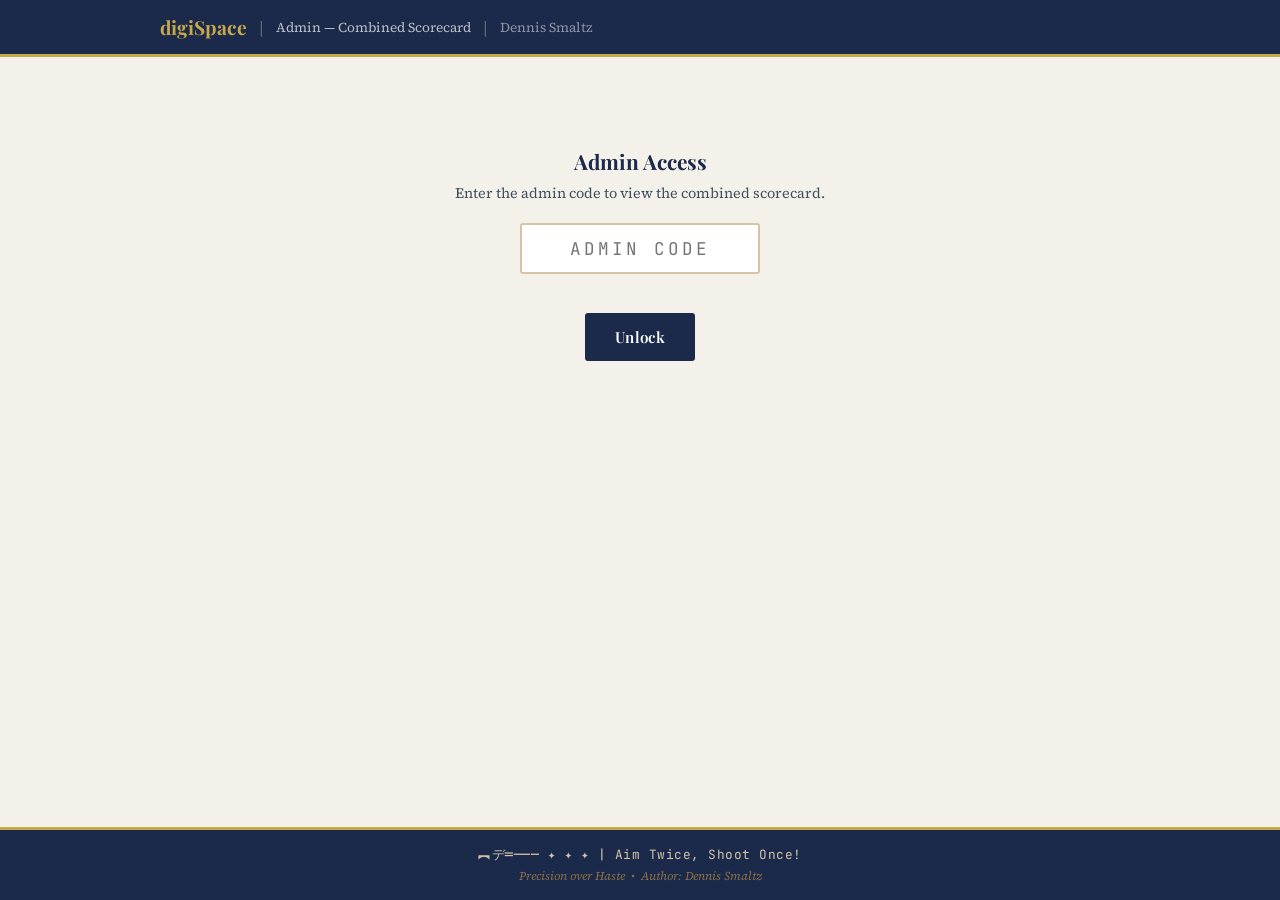
==== admin.html @ 9a54dac3 "Add EmailJS integration and admin scorecard page When a partner submits their answers, the result co" ====
<!DOCTYPE html>
<html lang="en">
<head>
  <meta charset="UTF-8">
  <meta name="viewport" content="width=device-width, initial-scale=1.0">
  <title>Admin — Decision Scorecard | digiSpace</title>
  <link rel="preconnect" href="https://fonts.googleapis.com">
  <link rel="preconnect" href="https://fonts.gstatic.com" crossorigin>
  <link href="https://fonts.googleapis.com/css2?family=Playfair+Display:ital,wght@0,400;0,700;1,400&family=Source+Serif+4:ital,wght@0,400;0,600;1,400&family=JetBrains+Mono:wght@400&display=swap" rel="stylesheet">
  <link rel="stylesheet" href="style.css">
  <style>
    .admin-container { max-width: 800px; margin: 0 auto; padding: 30px 20px; }
    .admin-title { font-family: var(--font-display); font-size: 1.8rem; color: var(--navy); text-align: center; margin-bottom: 8px; }
    .admin-sub { text-align: center; color: var(--slate); font-size: .9rem; margin-bottom: 24px; }
    .code-inputs { display: flex; gap: 20px; margin-bottom: 24px; flex-wrap: wrap; }
    .code-group { flex: 1; min-width: 280px; }
    .code-group label { display: block; font-family: var(--font-display); font-weight: 700; color: var(--navy); margin-bottom: 6px; font-size: .9rem; }
    .code-group input {
      width: 100%; padding: 12px 16px; font-family: var(--font-mono); font-size: 1rem;
      letter-spacing: 2px; border: 2px solid var(--divider); border-radius: 3px; outline: none;
      text-transform: uppercase;
    }
    .code-group input:focus { border-color: var(--navy); }
    .code-error { color: var(--red); font-size: .8rem; margin-top: 4px; min-height: 1.2em; }
    .admin-actions { text-align: center; margin-bottom: 30px; }
    .admin-lock { text-align: center; margin: 60px 0; }
    .admin-lock-title { font-family: var(--font-display); font-size: 1.3rem; color: var(--navy); margin-bottom: 8px; }
    .admin-lock-text { color: var(--slate); font-size: .9rem; margin-bottom: 20px; }
    .admin-lock input {
      padding: 12px 16px; font-family: var(--font-mono); font-size: 1.1rem;
      letter-spacing: 3px; text-align: center; text-transform: uppercase;
      border: 2px solid var(--divider); border-radius: 3px; outline: none; width: 240px;
    }
    .admin-lock input:focus { border-color: var(--navy); }
    .admin-lock .code-error { display: block; margin-top: 8px; }
    #admin-content { display: none; }
    #admin-results { display: none; }
  </style>
</head>
<body>

  <header class="site-header">
    <div class="header-inner">
      <span class="brand">digiSpace</span>
      <span class="header-sep">|</span>
      <span class="header-ctx">Admin — Combined Scorecard</span>
      <span class="header-sep">|</span>
      <span class="header-for">Dennis Smaltz</span>
    </div>
  </header>

  <div class="admin-container">

    <!-- Admin Access Gate -->
    <div id="admin-gate" class="admin-lock">
      <h2 class="admin-lock-title">Admin Access</h2>
      <p class="admin-lock-text">Enter the admin code to view the combined scorecard.</p>
      <input type="password" id="admin-code" placeholder="Admin code" maxlength="20">
      <p class="code-error" id="admin-gate-error"></p>
      <div style="margin-top: 16px;">
        <button class="btn btn-primary" onclick="unlockAdmin()">Unlock</button>
      </div>
    </div>

    <!-- Admin Content (hidden until unlocked) -->
    <div id="admin-content">
      <h2 class="admin-title">Combined Decision Scorecard</h2>
      <p class="admin-sub">Paste the result codes from each partner's submission email below.</p>

      <div class="code-inputs">
        <div class="code-group">
          <label>Danny Barcelo's Result Code</label>
          <input type="text" id="code-danny" placeholder="D...">
          <p class="code-error" id="error-danny"></p>
        </div>
        <div class="code-group">
          <label>Benny Rodriguez's Result Code</label>
          <input type="text" id="code-benny" placeholder="B...">
          <p class="code-error" id="error-benny"></p>
        </div>
      </div>

      <div class="admin-actions">
        <button class="btn btn-primary" onclick="generateScorecard()">Generate Combined Scorecard</button>
      </div>

      <div id="admin-results">
        <div class="gold-rule"></div>
        <div class="score-summary" id="admin-score-summary"></div>
        <div id="admin-factor-breakdown"></div>
        <div class="verdict-box" id="admin-verdict-box"></div>
        <div class="results-actions" style="margin-top: 20px;">
          <button class="btn btn-primary" onclick="window.print()">Print / Save PDF</button>
        </div>
      </div>
    </div>

  </div>

  <footer class="site-footer">
    <p class="footer-sig">︻デ═─── ✦ ✦ ✦ | Aim Twice, Shoot Once!</p>
    <p class="footer-tag">Precision over Haste &nbsp;•&nbsp; Author: Dennis Smaltz</p>
  </footer>

  <script src="app.js"></script>
  <script>
    // Admin access code
    const ADMIN_CODE = "DS2026";

    function unlockAdmin() {
      const input = document.getElementById("admin-code");
      const error = document.getElementById("admin-gate-error");
      if (input.value.trim().toUpperCase() === ADMIN_CODE) {
        document.getElementById("admin-gate").style.display = "none";
        document.getElementById("admin-content").style.display = "block";
      } else {
        error.textContent = "Incorrect admin code.";
        input.value = "";
        input.focus();
      }
    }

    // Allow Enter key on admin gate
    document.getElementById("admin-code").addEventListener("keydown", (e) => {
      if (e.key === "Enter") unlockAdmin();
    });

    function generateScorecard() {
      const dannyCode = document.getElementById("code-danny").value.trim().toUpperCase();
      const bennyCode = document.getElementById("code-benny").value.trim().toUpperCase();
      const errD = document.getElementById("error-danny");
      const errB = document.getElementById("error-benny");
      errD.textContent = "";
      errB.textContent = "";

      // Decode
      const dannyData = decodeResults(dannyCode);
      const bennyData = decodeResults(bennyCode);

      let hasError = false;
      if (!dannyData || dannyData.partner !== "danny") {
        errD.textContent = dannyCode ? "Invalid code. Must start with 'D' and contain 16 answer digits." : "Please enter Danny's result code.";
        hasError = true;
      }
      if (!bennyData || bennyData.partner !== "benny") {
        errB.textContent = bennyCode ? "Invalid code. Must start with 'B' and contain 16 answer digits." : "Please enter Benny's result code.";
        hasError = true;
      }
      if (hasError) return;

      // Calculate individual scores
      const dannyScores = calculateScores(dannyData.answers);
      const bennyScores = calculateScores(bennyData.answers);

      // Combine
      const combined = { factorScores: new Array(FACTORS.length).fill(0), factorCounts: new Array(FACTORS.length).fill(0), normalized: [] };
      FACTORS.forEach((_, i) => {
        combined.factorScores[i] = dannyScores.factorScores[i] + bennyScores.factorScores[i];
        combined.factorCounts[i] = dannyScores.factorCounts[i] + bennyScores.factorCounts[i];
      });
      const totalRaw = combined.factorScores.reduce((a, b) => a + b, 0);
      combined.normalized = combined.factorScores.map((s, i) => {
        return combined.factorCounts[i] === 0 ? 0 : s / (combined.factorCounts[i] * 2);
      });

      const maxRaw = QUESTIONS.length * 2 * 2;
      const fiftyPct = totalRaw > 0 ? Math.round(((totalRaw / maxRaw) * 50) + 50) : totalRaw < 0 ? Math.round(50 - (Math.abs(totalRaw) / maxRaw) * 50) : 50;
      const fiftyOnePct = 100 - fiftyPct;

      // Render score summary
      document.getElementById("admin-score-summary").innerHTML = `
        <div class="score-block fifty">
          <div class="score-label">50/50 Split</div>
          <div class="score-value">${fiftyPct}%</div>
          <div class="score-unit">alignment</div>
        </div>
        <div class="score-block fifty-one">
          <div class="score-label">51/49 Split</div>
          <div class="score-value">${fiftyOnePct}%</div>
          <div class="score-unit">alignment</div>
        </div>
      `;

      // Factor breakdown
      document.getElementById("admin-factor-breakdown").innerHTML = FACTORS.map((name, i) => {
        const norm = combined.normalized[i];
        const fiftyW = Math.max(0, norm);
        const fiftyOneW = Math.max(0, -norm);
        const total = fiftyW + fiftyOneW || 1;
        const fiftyBar = (fiftyW / total) * 100;
        const fiftyOneBar = (fiftyOneW / total) * 100;

        let winnerClass, winnerLabel;
        if (norm > 0.1) { winnerClass = "fifty"; winnerLabel = "50/50"; }
        else if (norm < -0.1) { winnerClass = "fifty-one"; winnerLabel = "51/49"; }
        else { winnerClass = "even"; winnerLabel = "Even"; }

        const note = norm > 0.1 ? FACTOR_NOTES[i].fifty :
                     norm < -0.1 ? FACTOR_NOTES[i].fiftyOne :
                     "Both partners' responses suggest either structure works for this factor.";

        return `
          <div class="factor-card">
            <div class="factor-header">
              <span class="factor-name">${name}</span>
              <span class="factor-winner ${winnerClass}">${winnerLabel}</span>
            </div>
            <div class="factor-bar">
              <div class="bar-fifty" style="width: ${fiftyBar}%"></div>
              <div class="bar-fifty-one" style="width: ${fiftyOneBar}%"></div>
            </div>
            <p class="factor-note">${note}</p>
          </div>
        `;
      }).join("");

      // Verdict
      const vBox = document.getElementById("admin-verdict-box");
      let verdictClass, verdictTitle, verdictText;

      if (fiftyPct > 58) {
        verdictClass = "fifty";
        verdictTitle = "Combined responses lean toward a 50/50 Split";
        verdictText = "Based on both partners' answers, the partnership values equal control, mutual veto power, and shared decision-making. A 50/50 LLC with a strong deadlock-resolution clause and detailed operating agreement would align with the partnership's preferences.";
      } else if (fiftyOnePct > 58) {
        verdictClass = "fifty-one";
        verdictTitle = "Combined responses lean toward a 51/49 Split";
        verdictText = "Based on both partners' answers, the partnership values operational speed, clear leadership, and practical decision-making. A 51/49 LLC with robust supermajority protections for the minority partner would align with the partnership's preferences.";
      } else {
        verdictClass = "even";
        verdictTitle = "Combined responses suggest either structure could work";
        verdictText = "Both partners' answers are balanced between both structures. Consider the hybrid option: 50/50 economic split (equal profits) with 51/49 governance (one partner has tiebreaker on routine decisions, but major decisions require both). This captures the best of both worlds.";
      }

      vBox.className = `verdict-box ${verdictClass}`;
      vBox.innerHTML = `
        <h3 class="verdict-heading">${verdictTitle}</h3>
        <p class="verdict-text">${verdictText}</p>
        <p class="verdict-disclaimer">This is a decision-support tool, not legal advice. Consult with independent legal counsel before finalizing your ownership structure.</p>
      `;

      document.getElementById("admin-results").style.display = "block";
      document.getElementById("admin-results").scrollIntoView({ behavior: "smooth" });
    }
  </script>
</body>
</html>
---- style.css ----
/* ═══════════════════════════════════════
   digiSpace — Ownership Decision Tool
   Navy / Gold / Slate palette
   ═══════════════════════════════════════ */

:root {
  --navy: #1B2A4A;
  --gold: #C9A84C;
  --slate: #3D4F5F;
  --light: #F4F1EB;
  --white: #FFFFFF;
  --charcoal: #2C2C2C;
  --accent: #8B6F47;
  --red: #8B3A3A;
  --divider: #D4C5A9;
  --green: #2E6B4F;
  --green-light: #E8F5E9;
  --blue-light: #E3EDF7;
  --orange: #C67A2E;
  --orange-light: #FFF3E0;
  --font-display: 'Playfair Display', Georgia, serif;
  --font-body: 'Source Serif 4', 'Palatino Linotype', serif;
  --font-mono: 'JetBrains Mono', 'Consolas', monospace;
}

*, *::before, *::after { box-sizing: border-box; margin: 0; padding: 0; }

html { scroll-behavior: smooth; }

body {
  font-family: var(--font-body);
  color: var(--charcoal);
  background: var(--light);
  min-height: 100vh;
  display: flex;
  flex-direction: column;
}

/* ─── HEADER ─── */
.site-header {
  background: var(--navy);
  border-bottom: 3px solid var(--gold);
  padding: 14px 24px;
  position: sticky;
  top: 0;
  z-index: 100;
}
.header-inner {
  max-width: 960px;
  margin: 0 auto;
  display: flex;
  align-items: center;
  gap: 12px;
  flex-wrap: wrap;
}
.brand {
  font-family: var(--font-display);
  font-weight: 700;
  font-size: 1.2rem;
  color: var(--gold);
}
.header-sep { color: var(--divider); opacity: .5; }
.header-ctx { font-size: .85rem; color: rgba(255,255,255,.7); }
.header-for { font-size: .85rem; color: rgba(255,255,255,.5); }

/* ─── FOOTER ─── */
.site-footer {
  background: var(--navy);
  border-top: 3px solid var(--gold);
  padding: 16px 24px;
  text-align: center;
  margin-top: auto;
}
.footer-sig {
  font-family: var(--font-mono);
  font-size: .8rem;
  color: var(--divider);
  letter-spacing: .5px;
}
.footer-tag {
  font-family: var(--font-body);
  font-size: .75rem;
  color: var(--accent);
  font-style: italic;
  margin-top: 4px;
}

/* ─── SCREENS ─── */
.screen { display: none; flex: 1; }
.screen.active { display: flex; }

/* ─── LANDING ─── */
#landing {
  align-items: center;
  justify-content: center;
  padding: 40px 20px;
}
.landing-card {
  background: var(--white);
  border: 1px solid var(--divider);
  border-radius: 4px;
  box-shadow: 0 8px 40px rgba(27,42,74,.12);
  padding: 60px 50px;
  max-width: 600px;
  width: 100%;
  text-align: center;
}
.logo-text {
  font-family: var(--font-display);
  font-size: 3rem;
  color: var(--navy);
  font-weight: 700;
  margin-bottom: 4px;
}
.logo-sub {
  font-family: var(--font-display);
  font-style: italic;
  color: var(--gold);
  font-size: 1rem;
  margin-bottom: 16px;
}
.gold-rule {
  height: 2px;
  background: linear-gradient(90deg, transparent, var(--gold), transparent);
  margin: 20px 0;
}
.landing-title {
  font-family: var(--font-display);
  font-size: 2.4rem;
  color: var(--navy);
  font-weight: 700;
  margin-bottom: 6px;
}
.landing-subtitle {
  font-size: 1.2rem;
  color: var(--slate);
  margin-bottom: 4px;
}
.landing-tagline {
  font-style: italic;
  color: var(--accent);
  font-size: .95rem;
  margin-bottom: 8px;
}
.landing-prepared {
  font-family: var(--font-display);
  font-style: italic;
  color: var(--slate);
  font-size: .85rem;
  margin-top: 14px;
}
.landing-clients, .landing-author {
  font-family: var(--font-display);
  font-weight: 700;
  color: var(--navy);
  font-size: 1.15rem;
  margin-bottom: 2px;
}
.landing-actions {
  display: flex;
  gap: 16px;
  justify-content: center;
  margin-top: 32px;
  flex-wrap: wrap;
}
.landing-note {
  font-size: .8rem;
  color: var(--accent);
  margin-top: 20px;
  line-height: 1.5;
}

/* ─── BUTTONS ─── */
.btn {
  font-family: var(--font-display);
  font-size: .95rem;
  font-weight: 600;
  padding: 12px 28px;
  border-radius: 3px;
  border: 2px solid transparent;
  cursor: pointer;
  transition: all .2s;
  letter-spacing: .3px;
}
.btn:disabled {
  opacity: .4;
  cursor: not-allowed;
}
.btn-primary {
  background: var(--navy);
  color: var(--white);
  border-color: var(--navy);
}
.btn-primary:hover:not(:disabled) {
  background: var(--slate);
  border-color: var(--slate);
}
.btn-secondary {
  background: var(--orange);
  color: var(--white);
  border-color: var(--orange);
}
.btn-secondary:hover:not(:disabled) {
  background: #a8641f;
  border-color: #a8641f;
}
.btn-outline {
  background: transparent;
  color: var(--navy);
  border-color: var(--divider);
}
.btn-outline:hover:not(:disabled) {
  border-color: var(--navy);
  background: var(--blue-light);
}
.btn-submit {
  background: var(--green);
  color: var(--white);
  border-color: var(--green);
}
.btn-submit:hover:not(:disabled) {
  background: #245a40;
}

/* ─── QUESTIONNAIRE ─── */
#questionnaire {
  flex-direction: column;
  align-items: center;
  padding: 30px 20px;
}
.q-container {
  max-width: 720px;
  width: 100%;
}
.q-header {
  margin-bottom: 24px;
}
.q-header h2 {
  font-family: var(--font-display);
  color: var(--navy);
  font-size: 1.3rem;
  margin-bottom: 12px;
}
.progress-bar {
  height: 6px;
  background: var(--divider);
  border-radius: 3px;
  overflow: hidden;
}
.progress-fill {
  height: 100%;
  background: linear-gradient(90deg, var(--navy), var(--gold));
  width: 0%;
  transition: width .4s ease;
  border-radius: 3px;
}
.progress-text {
  font-size: .8rem;
  color: var(--accent);
  margin-top: 6px;
}

/* Question card */
.q-card {
  background: var(--white);
  border: 1px solid var(--divider);
  border-left: 4px solid var(--navy);
  border-radius: 4px;
  padding: 32px;
  margin-bottom: 20px;
  box-shadow: 0 2px 12px rgba(27,42,74,.06);
}
.q-card .q-category {
  font-family: var(--font-display);
  font-size: .75rem;
  text-transform: uppercase;
  letter-spacing: 1.5px;
  color: var(--gold);
  margin-bottom: 8px;
}
.q-card .q-text {
  font-family: var(--font-display);
  font-size: 1.15rem;
  color: var(--navy);
  font-weight: 600;
  line-height: 1.5;
  margin-bottom: 6px;
}
.q-card .q-context {
  font-size: .85rem;
  color: var(--slate);
  font-style: italic;
  margin-bottom: 20px;
  line-height: 1.5;
}

/* Radio options */
.q-options { display: flex; flex-direction: column; gap: 10px; }
.q-option {
  display: flex;
  align-items: flex-start;
  gap: 12px;
  padding: 14px 16px;
  border: 1px solid var(--divider);
  border-radius: 3px;
  cursor: pointer;
  transition: all .2s;
  line-height: 1.45;
}
.q-option:hover {
  border-color: var(--navy);
  background: var(--blue-light);
}
.q-option.selected {
  border-color: var(--navy);
  background: var(--blue-light);
  box-shadow: inset 3px 0 0 var(--navy);
}
.q-option input[type="radio"] {
  margin-top: 3px;
  accent-color: var(--navy);
  flex-shrink: 0;
}
.q-option-label {
  font-size: .9rem;
  color: var(--charcoal);
}
.q-option-label strong {
  color: var(--navy);
}

/* ─── NAVIGATION ─── */
.q-nav {
  display: flex;
  justify-content: space-between;
  align-items: center;
  gap: 12px;
  margin-top: 8px;
}

/* ─── RESULTS ─── */
#results {
  flex-direction: column;
  align-items: center;
  padding: 30px 20px;
}
.results-container {
  max-width: 800px;
  width: 100%;
}
.results-title {
  font-family: var(--font-display);
  font-size: 2rem;
  color: var(--navy);
  text-align: center;
}
.results-sub {
  text-align: center;
  color: var(--slate);
  font-size: .9rem;
  margin-bottom: 4px;
}

/* Score Summary */
.score-summary {
  display: flex;
  justify-content: center;
  gap: 40px;
  margin: 30px 0;
  flex-wrap: wrap;
}
.score-block {
  text-align: center;
  padding: 24px 36px;
  border-radius: 4px;
  min-width: 200px;
}
.score-block.fifty { background: var(--blue-light); border: 2px solid var(--navy); }
.score-block.fifty-one { background: var(--orange-light); border: 2px solid var(--orange); }
.score-block .score-label {
  font-family: var(--font-display);
  font-size: 1rem;
  font-weight: 700;
  margin-bottom: 6px;
}
.score-block.fifty .score-label { color: var(--navy); }
.score-block.fifty-one .score-label { color: var(--orange); }
.score-block .score-value {
  font-family: var(--font-display);
  font-size: 2.8rem;
  font-weight: 700;
  line-height: 1;
}
.score-block.fifty .score-value { color: var(--navy); }
.score-block.fifty-one .score-value { color: var(--orange); }
.score-block .score-unit {
  font-size: .8rem;
  color: var(--accent);
  margin-top: 4px;
}

/* Factor breakdown */
.factor-card {
  background: var(--white);
  border: 1px solid var(--divider);
  border-radius: 4px;
  padding: 20px 24px;
  margin-bottom: 12px;
}
.factor-header {
  display: flex;
  justify-content: space-between;
  align-items: center;
  margin-bottom: 10px;
}
.factor-name {
  font-family: var(--font-display);
  font-weight: 700;
  color: var(--navy);
  font-size: .95rem;
}
.factor-winner {
  font-family: var(--font-display);
  font-size: .8rem;
  font-weight: 600;
  padding: 3px 12px;
  border-radius: 3px;
}
.factor-winner.fifty { background: var(--blue-light); color: var(--navy); }
.factor-winner.fifty-one { background: var(--orange-light); color: var(--orange); }
.factor-winner.even { background: var(--light); color: var(--slate); }
.factor-bar {
  display: flex;
  height: 8px;
  border-radius: 4px;
  overflow: hidden;
  background: var(--divider);
}
.factor-bar .bar-fifty {
  background: var(--navy);
  transition: width .6s ease;
}
.factor-bar .bar-fifty-one {
  background: var(--orange);
  transition: width .6s ease;
}
.factor-note {
  font-size: .8rem;
  color: var(--accent);
  margin-top: 8px;
  font-style: italic;
  line-height: 1.4;
}

/* Verdict box */
.verdict-box {
  margin: 30px 0;
  padding: 32px;
  border-radius: 4px;
  text-align: center;
}
.verdict-box.fifty {
  background: var(--blue-light);
  border: 2px solid var(--navy);
}
.verdict-box.fifty-one {
  background: var(--orange-light);
  border: 2px solid var(--orange);
}
.verdict-box.even {
  background: var(--green-light);
  border: 2px solid var(--green);
}
.verdict-heading {
  font-family: var(--font-display);
  font-size: 1.5rem;
  font-weight: 700;
  margin-bottom: 10px;
}
.verdict-box.fifty .verdict-heading { color: var(--navy); }
.verdict-box.fifty-one .verdict-heading { color: var(--orange); }
.verdict-box.even .verdict-heading { color: var(--green); }
.verdict-text {
  font-size: .95rem;
  color: var(--charcoal);
  line-height: 1.6;
  max-width: 600px;
  margin: 0 auto;
}
.verdict-disclaimer {
  font-size: .8rem;
  color: var(--accent);
  font-style: italic;
  margin-top: 16px;
}

.results-actions {
  display: flex;
  justify-content: center;
  gap: 16px;
  margin-top: 20px;
  flex-wrap: wrap;
}

/* ─── ACCESS CODE MODAL ─── */
#access-overlay {
  position: fixed;
  inset: 0;
  background: rgba(27, 42, 74, .6);
  -webkit-backdrop-filter: blur(4px);
  backdrop-filter: blur(4px);
  display: flex;
  align-items: center;
  justify-content: center;
  z-index: 200;
  padding: 20px;
}
.access-modal {
  background: var(--white);
  border: 1px solid var(--divider);
  border-top: 4px solid var(--gold);
  border-radius: 4px;
  padding: 36px 32px;
  max-width: 420px;
  width: 100%;
  text-align: center;
  box-shadow: 0 12px 48px rgba(27,42,74,.25);
}
.access-title {
  font-family: var(--font-display);
  font-size: 1.3rem;
  font-weight: 700;
  color: var(--navy);
  margin-bottom: 8px;
}
.access-text {
  font-size: .9rem;
  color: var(--slate);
  margin-bottom: 20px;
  line-height: 1.5;
}
.access-input {
  width: 100%;
  padding: 12px 16px;
  font-family: var(--font-mono);
  font-size: 1.1rem;
  letter-spacing: 3px;
  text-align: center;
  text-transform: uppercase;
  border: 2px solid var(--divider);
  border-radius: 3px;
  outline: none;
  transition: border-color .2s;
}
.access-input:focus {
  border-color: var(--navy);
}
.access-error {
  font-size: .8rem;
  color: var(--red);
  margin-top: 8px;
  min-height: 1.2em;
}
.access-actions {
  display: flex;
  gap: 12px;
  justify-content: center;
  margin-top: 16px;
}
.access-hint {
  font-size: .75rem;
  color: var(--accent);
  font-style: italic;
  margin-top: 16px;
  line-height: 1.4;
}

/* ─── RESPONSIVE ─── */
@media (max-width: 600px) {
  .landing-card { padding: 40px 24px; }
  .logo-text { font-size: 2.2rem; }
  .landing-title { font-size: 1.8rem; }
  .landing-actions { flex-direction: column; }
  .btn { width: 100%; }
  .q-card { padding: 20px; }
  .score-summary { gap: 16px; }
  .score-block { min-width: 140px; padding: 18px 24px; }
}

/* ─── PRINT ─── */
@media print {
  .site-header, .site-footer, .q-nav, .results-actions, .btn { display: none !important; }
  .screen { display: none !important; }
  #results { display: flex !important; }
  body { background: white; }
  .factor-card { break-inside: avoid; }
}
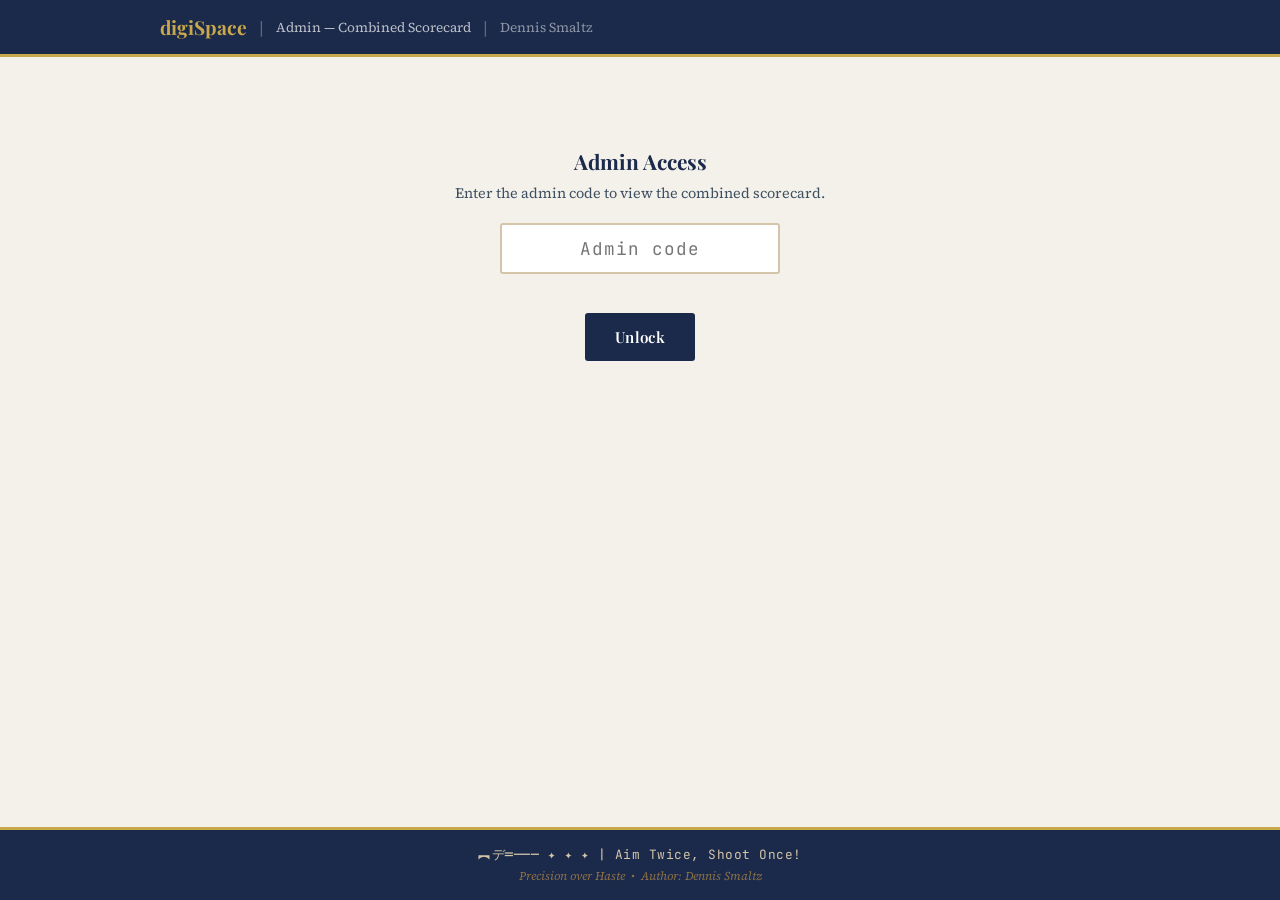
==== commit eb9cb7d7: "Modularize CSS and JS: separation of concerns restructure Split monolithic style.css into 7 CSS modu" ====
--- a/admin.html
+++ b/admin.html
@@ -3,11 +3,21 @@
 <head>
   <meta charset="UTF-8">
   <meta name="viewport" content="width=device-width, initial-scale=1.0">
+  <script>
+    if (location.hostname === 'dnoice.github.io') {
+      location.replace('https://ownership-decision-guide.vercel.app' + location.pathname.replace('/Ownership-Structure-Decision-Guide', '') + location.search + location.hash);
+    }
+  </script>
   <title>Admin — Decision Scorecard | digiSpace</title>
   <link rel="preconnect" href="https://fonts.googleapis.com">
   <link rel="preconnect" href="https://fonts.gstatic.com" crossorigin>
   <link href="https://fonts.googleapis.com/css2?family=Playfair+Display:ital,wght@0,400;0,700;1,400&family=Source+Serif+4:ital,wght@0,400;0,600;1,400&family=JetBrains+Mono:wght@400&display=swap" rel="stylesheet">
-  <link rel="stylesheet" href="style.css">
+  <link rel="stylesheet" href="css/variables.css">
+  <link rel="stylesheet" href="css/base.css">
+  <link rel="stylesheet" href="css/layout.css">
+  <link rel="stylesheet" href="css/components.css">
+  <link rel="stylesheet" href="css/results.css">
+  <link rel="stylesheet" href="css/print.css">
   <style>
     .admin-container { max-width: 800px; margin: 0 auto; padding: 30px 20px; }
     .admin-title { font-family: var(--font-display); font-size: 1.8rem; color: var(--navy); text-align: center; margin-bottom: 8px; }
@@ -28,8 +38,8 @@
     .admin-lock-text { color: var(--slate); font-size: .9rem; margin-bottom: 20px; }
     .admin-lock input {
       padding: 12px 16px; font-family: var(--font-mono); font-size: 1.1rem;
-      letter-spacing: 3px; text-align: center; text-transform: uppercase;
-      border: 2px solid var(--divider); border-radius: 3px; outline: none; width: 240px;
+      letter-spacing: 1px; text-align: center;
+      border: 2px solid var(--divider); border-radius: 3px; outline: none; width: 280px;
     }
     .admin-lock input:focus { border-color: var(--navy); }
     .admin-lock .code-error { display: block; margin-top: 8px; }
@@ -51,14 +61,14 @@
 
   <div class="admin-container">
 
-    <!-- Admin Access Gate -->
+    <!-- Admin Access Gate (server-side verification) -->
     <div id="admin-gate" class="admin-lock">
       <h2 class="admin-lock-title">Admin Access</h2>
       <p class="admin-lock-text">Enter the admin code to view the combined scorecard.</p>
-      <input type="password" id="admin-code" placeholder="Admin code" maxlength="20">
+      <input type="password" id="admin-code" placeholder="Admin code" autocomplete="off">
       <p class="code-error" id="admin-gate-error"></p>
       <div style="margin-top: 16px;">
-        <button class="btn btn-primary" onclick="unlockAdmin()">Unlock</button>
+        <button class="btn btn-primary" id="btn-unlock">Unlock</button>
       </div>
     </div>
 
@@ -81,7 +91,7 @@
       </div>
 
       <div class="admin-actions">
-        <button class="btn btn-primary" onclick="generateScorecard()">Generate Combined Scorecard</button>
+        <button class="btn btn-primary" id="btn-generate">Generate Combined Scorecard</button>
       </div>
 
       <div id="admin-results">
@@ -102,28 +112,53 @@
     <p class="footer-tag">Precision over Haste &nbsp;•&nbsp; Author: Dennis Smaltz</p>
   </footer>
 
-  <script src="app.js"></script>
-  <script>
-    // Admin access code
-    const ADMIN_CODE = "DS2026";
+  <script type="module">
+    import { QUESTIONS, FACTORS, FACTOR_INSIGHTS } from './js/config.js';
+    import { decodeResults, calculateScores, getFactorQuestionIndices, getConviction } from './js/scoring.js';
+
+    const fqMap = getFactorQuestionIndices();
+
+    // Server-side admin verification
+    document.getElementById("btn-unlock").addEventListener("click", unlockAdmin);
+    document.getElementById("admin-code").addEventListener("keydown", (e) => {
+      if (e.key === "Enter") unlockAdmin();
+    });
 
     function unlockAdmin() {
       const input = document.getElementById("admin-code");
       const error = document.getElementById("admin-gate-error");
-      if (input.value.trim().toUpperCase() === ADMIN_CODE) {
-        document.getElementById("admin-gate").style.display = "none";
-        document.getElementById("admin-content").style.display = "block";
-      } else {
-        error.textContent = "Incorrect admin code.";
-        input.value = "";
-        input.focus();
-      }
-    }
-
-    // Allow Enter key on admin gate
-    document.getElementById("admin-code").addEventListener("keydown", (e) => {
-      if (e.key === "Enter") unlockAdmin();
-    });
+      const btn = document.getElementById("btn-unlock");
+
+      btn.disabled = true;
+      btn.textContent = "Verifying…";
+
+      fetch("/api/verify", {
+        method: "POST",
+        headers: { "Content-Type": "application/json" },
+        body: JSON.stringify({ code: input.value.trim() }),
+      })
+        .then((r) => r.json())
+        .then((data) => {
+          btn.disabled = false;
+          btn.textContent = "Unlock";
+          if (data.valid) {
+            document.getElementById("admin-gate").style.display = "none";
+            document.getElementById("admin-content").style.display = "block";
+          } else {
+            error.textContent = "Incorrect admin code.";
+            input.value = "";
+            input.focus();
+          }
+        })
+        .catch(() => {
+          btn.disabled = false;
+          btn.textContent = "Unlock";
+          error.textContent = "Verification failed. Check your connection.";
+        });
+    }
+
+    // Generate scorecard from pasted result codes
+    document.getElementById("btn-generate").addEventListener("click", generateScorecard);
 
     function generateScorecard() {
       const dannyCode = document.getElementById("code-danny").value.trim().toUpperCase();
@@ -133,7 +168,6 @@
       errD.textContent = "";
       errB.textContent = "";
 
-      // Decode
       const dannyData = decodeResults(dannyCode);
       const bennyData = decodeResults(bennyCode);
 
@@ -148,11 +182,9 @@
       }
       if (hasError) return;
 
-      // Calculate individual scores
       const dannyScores = calculateScores(dannyData.answers);
       const bennyScores = calculateScores(bennyData.answers);
 
-      // Combine
       const combined = { factorScores: new Array(FACTORS.length).fill(0), factorCounts: new Array(FACTORS.length).fill(0), normalized: [] };
       FACTORS.forEach((_, i) => {
         combined.factorScores[i] = dannyScores.factorScores[i] + bennyScores.factorScores[i];
@@ -167,7 +199,7 @@
       const fiftyPct = totalRaw > 0 ? Math.round(((totalRaw / maxRaw) * 50) + 50) : totalRaw < 0 ? Math.round(50 - (Math.abs(totalRaw) / maxRaw) * 50) : 50;
       const fiftyOnePct = 100 - fiftyPct;
 
-      // Render score summary
+      // Score summary
       document.getElementById("admin-score-summary").innerHTML = `
         <div class="score-block fifty">
           <div class="score-label">50/50 Split</div>
@@ -181,7 +213,7 @@
         </div>
       `;
 
-      // Factor breakdown
+      // Factor breakdown with insights
       document.getElementById("admin-factor-breakdown").innerHTML = FACTORS.map((name, i) => {
         const norm = combined.normalized[i];
         const fiftyW = Math.max(0, norm);
@@ -189,47 +221,57 @@
         const total = fiftyW + fiftyOneW || 1;
         const fiftyBar = (fiftyW / total) * 100;
         const fiftyOneBar = (fiftyOneW / total) * 100;
-
-        let winnerClass, winnerLabel;
-        if (norm > 0.1) { winnerClass = "fifty"; winnerLabel = "50/50"; }
-        else if (norm < -0.1) { winnerClass = "fifty-one"; winnerLabel = "51/49"; }
-        else { winnerClass = "even"; winnerLabel = "Even"; }
-
-        const note = norm > 0.1 ? FACTOR_NOTES[i].fifty :
-                     norm < -0.1 ? FACTOR_NOTES[i].fiftyOne :
-                     "Both partners' responses suggest either structure works for this factor.";
+        const conviction = getConviction(norm);
+        const insight = FACTOR_INSIGHTS[i](norm, dannyData.answers, fqMap[i]);
+
+        let winnerClass;
+        if (insight.label.includes("50/50")) winnerClass = "fifty";
+        else if (insight.label.includes("51/49")) winnerClass = "fifty-one";
+        else winnerClass = "even";
 
         return `
           <div class="factor-card">
             <div class="factor-header">
               <span class="factor-name">${name}</span>
-              <span class="factor-winner ${winnerClass}">${winnerLabel}</span>
+              <div class="factor-tags">
+                <span class="factor-winner ${winnerClass}">${insight.label}</span>
+                <span class="factor-conviction ${conviction.css}">${conviction.level}</span>
+              </div>
             </div>
             <div class="factor-bar">
               <div class="bar-fifty" style="width: ${fiftyBar}%"></div>
               <div class="bar-fifty-one" style="width: ${fiftyOneBar}%"></div>
             </div>
-            <p class="factor-note">${note}</p>
+            <p class="factor-note">${insight.detail}</p>
+            ${insight.flag ? `<p class="factor-flag">${insight.flag}</p>` : ""}
           </div>
         `;
       }).join("");
 
-      // Verdict
+      // Verdict (5-tier)
       const vBox = document.getElementById("admin-verdict-box");
       let verdictClass, verdictTitle, verdictText;
 
-      if (fiftyPct > 58) {
+      if (fiftyPct >= 65) {
         verdictClass = "fifty";
-        verdictTitle = "Combined responses lean toward a 50/50 Split";
-        verdictText = "Based on both partners' answers, the partnership values equal control, mutual veto power, and shared decision-making. A 50/50 LLC with a strong deadlock-resolution clause and detailed operating agreement would align with the partnership's preferences.";
-      } else if (fiftyOnePct > 58) {
+        verdictTitle = "Strong alignment toward a 50/50 Split";
+        verdictText = "Both partners' answers consistently favor equal control, mutual veto power, and shared decision-making. A 50/50 LLC with a robust deadlock-resolution ladder is the natural fit.";
+      } else if (fiftyPct > 55) {
+        verdictClass = "fifty";
+        verdictTitle = "Responses lean toward a 50/50 Split";
+        verdictText = "The partnership values shared control with some openness to delegated authority. A 50/50 LLC with a managing-member carve-out for routine decisions would be a good fit.";
+      } else if (fiftyOnePct >= 65) {
         verdictClass = "fifty-one";
-        verdictTitle = "Combined responses lean toward a 51/49 Split";
-        verdictText = "Based on both partners' answers, the partnership values operational speed, clear leadership, and practical decision-making. A 51/49 LLC with robust supermajority protections for the minority partner would align with the partnership's preferences.";
+        verdictTitle = "Strong alignment toward a 51/49 Split";
+        verdictText = "Both partners' answers consistently favor operational efficiency and clear leadership. A 51/49 LLC with robust supermajority protections for the minority partner is the natural fit.";
+      } else if (fiftyOnePct > 55) {
+        verdictClass = "fifty-one";
+        verdictTitle = "Responses lean toward a 51/49 Split";
+        verdictText = "The partnership values operational efficiency while wanting to preserve shared ownership. A 51/49 LLC with strong minority protections and defined managing-member scope would be a good fit.";
       } else {
         verdictClass = "even";
-        verdictTitle = "Combined responses suggest either structure could work";
-        verdictText = "Both partners' answers are balanced between both structures. Consider the hybrid option: 50/50 economic split (equal profits) with 51/49 governance (one partner has tiebreaker on routine decisions, but major decisions require both). This captures the best of both worlds.";
+        verdictTitle = "Balanced — consider a hybrid structure";
+        verdictText = "Both partners' answers are balanced between structures. Consider the hybrid: 50/50 economic split with 51/49 governance — one partner has tiebreaker on routine decisions, major decisions require unanimity.";
       }
 
       vBox.className = `verdict-box ${verdictClass}`;
@@ -243,5 +285,6 @@
       document.getElementById("admin-results").scrollIntoView({ behavior: "smooth" });
     }
   </script>
+  <script defer src="/_vercel/insights/script.js"></script>
 </body>
 </html>
--- a/css/variables.css
+++ b/css/variables.css
@@ -0,0 +1,24 @@
+/* ═══════════════════════════════════════
+   digiSpace — Design Tokens
+   Navy / Gold / Slate palette
+   ═══════════════════════════════════════ */
+
+:root {
+  --navy: #1B2A4A;
+  --gold: #C9A84C;
+  --slate: #3D4F5F;
+  --light: #F4F1EB;
+  --white: #FFFFFF;
+  --charcoal: #2C2C2C;
+  --accent: #8B6F47;
+  --red: #8B3A3A;
+  --divider: #D4C5A9;
+  --green: #2E6B4F;
+  --green-light: #E8F5E9;
+  --blue-light: #E3EDF7;
+  --orange: #C67A2E;
+  --orange-light: #FFF3E0;
+  --font-display: 'Playfair Display', Georgia, serif;
+  --font-body: 'Source Serif 4', 'Palatino Linotype', serif;
+  --font-mono: 'JetBrains Mono', 'Consolas', monospace;
+}
--- a/css/base.css
+++ b/css/base.css
@@ -0,0 +1,28 @@
+/* ═══════════════════════════════════════
+   Base — Reset, body, typography
+   ═══════════════════════════════════════ */
+
+*, *::before, *::after { box-sizing: border-box; margin: 0; padding: 0; }
+
+html { scroll-behavior: smooth; }
+
+body {
+  font-family: var(--font-body);
+  color: var(--charcoal);
+  background: var(--light);
+  min-height: 100vh;
+  display: flex;
+  flex-direction: column;
+}
+
+.gold-rule {
+  height: 2px;
+  background: linear-gradient(90deg, transparent, var(--gold), transparent);
+  margin: 20px 0;
+}
+
+/* Shared animation */
+@keyframes slideDown {
+  from { opacity: 0; transform: translateY(-4px); }
+  to { opacity: 1; transform: translateY(0); }
+}
--- a/css/layout.css
+++ b/css/layout.css
@@ -0,0 +1,139 @@
+/* ═══════════════════════════════════════
+   Layout — Header, footer, screens, landing
+   ═══════════════════════════════════════ */
+
+/* ─── HEADER ─── */
+.site-header {
+  background: var(--navy);
+  border-bottom: 3px solid var(--gold);
+  padding: 14px 24px;
+  position: sticky;
+  top: 0;
+  z-index: 100;
+}
+.header-inner {
+  max-width: 960px;
+  margin: 0 auto;
+  display: flex;
+  align-items: center;
+  gap: 12px;
+  flex-wrap: wrap;
+}
+.brand {
+  font-family: var(--font-display);
+  font-weight: 700;
+  font-size: 1.2rem;
+  color: var(--gold);
+}
+.header-sep { color: var(--divider); opacity: .5; }
+.header-ctx { font-size: .85rem; color: rgba(255,255,255,.7); }
+.header-for { font-size: .85rem; color: rgba(255,255,255,.5); }
+
+/* ─── FOOTER ─── */
+.site-footer {
+  background: var(--navy);
+  border-top: 3px solid var(--gold);
+  padding: 16px 24px;
+  text-align: center;
+  margin-top: auto;
+}
+.footer-sig {
+  font-family: var(--font-mono);
+  font-size: .8rem;
+  color: var(--divider);
+  letter-spacing: .5px;
+}
+.footer-tag {
+  font-family: var(--font-body);
+  font-size: .75rem;
+  color: var(--accent);
+  font-style: italic;
+  margin-top: 4px;
+}
+
+/* ─── SCREENS ─── */
+.screen { display: none; flex: 1; }
+.screen.active { display: flex; }
+
+/* ─── LANDING ─── */
+#landing {
+  align-items: center;
+  justify-content: center;
+  padding: 40px 20px;
+}
+.landing-card {
+  background: var(--white);
+  border: 1px solid var(--divider);
+  border-radius: 4px;
+  box-shadow: 0 8px 40px rgba(27,42,74,.12);
+  padding: 60px 50px;
+  max-width: 600px;
+  width: 100%;
+  text-align: center;
+}
+.logo-text {
+  font-family: var(--font-display);
+  font-size: 3rem;
+  color: var(--navy);
+  font-weight: 700;
+  margin-bottom: 4px;
+}
+.logo-sub {
+  font-family: var(--font-display);
+  font-style: italic;
+  color: var(--gold);
+  font-size: 1rem;
+  margin-bottom: 16px;
+}
+.landing-title {
+  font-family: var(--font-display);
+  font-size: 2.4rem;
+  color: var(--navy);
+  font-weight: 700;
+  margin-bottom: 6px;
+}
+.landing-subtitle {
+  font-size: 1.2rem;
+  color: var(--slate);
+  margin-bottom: 4px;
+}
+.landing-tagline {
+  font-style: italic;
+  color: var(--accent);
+  font-size: .95rem;
+  margin-bottom: 8px;
+}
+.landing-prepared {
+  font-family: var(--font-display);
+  font-style: italic;
+  color: var(--slate);
+  font-size: .85rem;
+  margin-top: 14px;
+}
+.landing-clients, .landing-author {
+  font-family: var(--font-display);
+  font-weight: 700;
+  color: var(--navy);
+  font-size: 1.15rem;
+  margin-bottom: 2px;
+}
+.landing-actions {
+  display: flex;
+  gap: 16px;
+  justify-content: center;
+  margin-top: 32px;
+  flex-wrap: wrap;
+}
+.landing-note {
+  font-size: .8rem;
+  color: var(--accent);
+  margin-top: 20px;
+  line-height: 1.5;
+}
+
+/* Admin entry */
+.admin-entry {
+  margin-top: 24px;
+  padding-top: 16px;
+  border-top: 1px dashed var(--divider);
+}
--- a/css/components.css
+++ b/css/components.css
@@ -0,0 +1,158 @@
+/* ═══════════════════════════════════════
+   Components — Buttons, modals, overlays
+   ═══════════════════════════════════════ */
+
+/* ─── BUTTONS ─── */
+.btn {
+  font-family: var(--font-display);
+  font-size: .95rem;
+  font-weight: 600;
+  padding: 12px 28px;
+  border-radius: 3px;
+  border: 2px solid transparent;
+  cursor: pointer;
+  transition: all .2s;
+  letter-spacing: .3px;
+}
+.btn:disabled {
+  opacity: .4;
+  cursor: not-allowed;
+}
+.btn-primary {
+  background: var(--navy);
+  color: var(--white);
+  border-color: var(--navy);
+}
+.btn-primary:hover:not(:disabled) {
+  background: var(--slate);
+  border-color: var(--slate);
+}
+.btn-secondary {
+  background: var(--orange);
+  color: var(--white);
+  border-color: var(--orange);
+}
+.btn-secondary:hover:not(:disabled) {
+  background: #a8641f;
+  border-color: #a8641f;
+}
+.btn-outline {
+  background: transparent;
+  color: var(--navy);
+  border-color: var(--divider);
+}
+.btn-outline:hover:not(:disabled) {
+  border-color: var(--navy);
+  background: var(--blue-light);
+}
+.btn-submit {
+  background: var(--green);
+  color: var(--white);
+  border-color: var(--green);
+}
+.btn-submit:hover:not(:disabled) {
+  background: #245a40;
+}
+.btn-admin {
+  background: transparent;
+  color: var(--slate);
+  border: 1px dashed var(--divider);
+  font-size: .75rem;
+  padding: 6px 16px;
+  opacity: .6;
+  transition: opacity .2s;
+}
+.btn-admin:hover {
+  opacity: 1;
+  border-color: var(--slate);
+}
+
+/* ─── ACCESS CODE MODAL ─── */
+#access-overlay {
+  position: fixed;
+  inset: 0;
+  background: rgba(27, 42, 74, .6);
+  -webkit-backdrop-filter: blur(4px);
+  backdrop-filter: blur(4px);
+  display: flex;
+  align-items: center;
+  justify-content: center;
+  z-index: 200;
+  padding: 20px;
+}
+.access-modal {
+  background: var(--white);
+  border: 1px solid var(--divider);
+  border-top: 4px solid var(--gold);
+  border-radius: 4px;
+  padding: 36px 32px;
+  max-width: 420px;
+  width: 100%;
+  text-align: center;
+  box-shadow: 0 12px 48px rgba(27,42,74,.25);
+}
+.access-title {
+  font-family: var(--font-display);
+  font-size: 1.3rem;
+  font-weight: 700;
+  color: var(--navy);
+  margin-bottom: 8px;
+}
+.access-text {
+  font-size: .9rem;
+  color: var(--slate);
+  margin-bottom: 20px;
+  line-height: 1.5;
+}
+.access-input {
+  width: 100%;
+  padding: 12px 16px;
+  font-family: var(--font-mono);
+  font-size: 1.1rem;
+  letter-spacing: 3px;
+  text-align: center;
+  text-transform: uppercase;
+  border: 2px solid var(--divider);
+  border-radius: 3px;
+  outline: none;
+  transition: border-color .2s;
+}
+.access-input--admin {
+  text-transform: none;
+  letter-spacing: 1px;
+}
+.access-input:focus {
+  border-color: var(--navy);
+}
+.access-error {
+  font-size: .8rem;
+  color: var(--red);
+  margin-top: 8px;
+  min-height: 1.2em;
+}
+.access-actions {
+  display: flex;
+  gap: 12px;
+  justify-content: center;
+  margin-top: 16px;
+}
+.access-hint {
+  font-size: .75rem;
+  color: var(--accent);
+  font-style: italic;
+  margin-top: 16px;
+  line-height: 1.4;
+}
+
+/* Retake overlay reuses access-modal styles */
+#retake-overlay {
+  position: fixed;
+  inset: 0;
+  background: rgba(27, 42, 74, .6);
+  -webkit-backdrop-filter: blur(4px);
+  backdrop-filter: blur(4px);
+  display: flex;
+  align-items: center;
+  justify-content: center;
+  z-index: 1000;
+}
--- a/css/results.css
+++ b/css/results.css
@@ -0,0 +1,516 @@
+/* ═══════════════════════════════════════
+   Results — Scores, factors, alignment,
+   patterns, risks, verdict, drilldown
+   ═══════════════════════════════════════ */
+
+#results {
+  flex-direction: column;
+  align-items: center;
+  padding: 30px 20px;
+}
+.results-container {
+  max-width: 800px;
+  width: 100%;
+}
+.results-title {
+  font-family: var(--font-display);
+  font-size: 2rem;
+  color: var(--navy);
+  text-align: center;
+}
+.results-sub {
+  text-align: center;
+  color: var(--slate);
+  font-size: .9rem;
+  margin-bottom: 4px;
+}
+.results-actions {
+  display: flex;
+  justify-content: center;
+  gap: 16px;
+  margin-top: 20px;
+  flex-wrap: wrap;
+}
+
+/* Section headings */
+.section-heading {
+  font-family: var(--font-display);
+  font-size: 1.2rem;
+  font-weight: 700;
+  color: var(--navy);
+  margin-bottom: 4px;
+}
+.section-sub {
+  font-size: .8rem;
+  color: var(--accent);
+  font-style: italic;
+  margin-bottom: 16px;
+  line-height: 1.4;
+}
+
+/* ─── Score Summary ─── */
+.score-summary {
+  display: flex;
+  justify-content: center;
+  gap: 40px;
+  margin: 30px 0;
+  flex-wrap: wrap;
+}
+.score-block {
+  text-align: center;
+  padding: 24px 36px;
+  border-radius: 4px;
+  min-width: 200px;
+}
+.score-block.fifty { background: var(--blue-light); border: 2px solid var(--navy); }
+.score-block.fifty-one { background: var(--orange-light); border: 2px solid var(--orange); }
+.score-block .score-label {
+  font-family: var(--font-display);
+  font-size: 1rem;
+  font-weight: 700;
+  margin-bottom: 6px;
+}
+.score-block.fifty .score-label { color: var(--navy); }
+.score-block.fifty-one .score-label { color: var(--orange); }
+.score-block .score-value {
+  font-family: var(--font-display);
+  font-size: 2.8rem;
+  font-weight: 700;
+  line-height: 1;
+}
+.score-block.fifty .score-value { color: var(--navy); }
+.score-block.fifty-one .score-value { color: var(--orange); }
+.score-block .score-unit {
+  font-size: .8rem;
+  color: var(--accent);
+  margin-top: 4px;
+}
+
+/* ─── Partnership Alignment ─── */
+.alignment-card {
+  background: var(--white);
+  border: 1px solid var(--divider);
+  border-radius: 4px;
+  padding: 20px 24px;
+  margin-bottom: 24px;
+}
+.alignment-header {
+  display: flex;
+  justify-content: space-between;
+  align-items: baseline;
+  margin-bottom: 10px;
+}
+.alignment-label {
+  font-family: var(--font-display);
+  font-weight: 700;
+  color: var(--navy);
+  font-size: 1rem;
+}
+.alignment-score {
+  font-family: var(--font-display);
+  font-weight: 700;
+  color: var(--gold);
+  font-size: 1.8rem;
+}
+.alignment-bar-track {
+  height: 8px;
+  background: var(--divider);
+  border-radius: 4px;
+  overflow: hidden;
+}
+.alignment-bar-fill {
+  height: 100%;
+  background: linear-gradient(90deg, var(--gold), var(--green));
+  border-radius: 4px;
+  transition: width .8s ease;
+}
+.alignment-meta {
+  display: flex;
+  align-items: center;
+  gap: 12px;
+  margin-top: 10px;
+  flex-wrap: wrap;
+}
+.alignment-badge {
+  font-family: var(--font-display);
+  font-size: .75rem;
+  font-weight: 600;
+  padding: 3px 10px;
+  border-radius: 3px;
+  background: var(--green-light);
+  color: var(--green);
+}
+.alignment-stats {
+  font-size: .75rem;
+  color: var(--accent);
+}
+.alignment-detail {
+  font-size: .82rem;
+  color: var(--slate);
+  margin-top: 8px;
+  line-height: 1.5;
+  font-style: italic;
+}
+
+/* ─── Factor Cards ─── */
+.factor-card {
+  background: var(--white);
+  border: 1px solid var(--divider);
+  border-radius: 4px;
+  padding: 20px 24px;
+  margin-bottom: 12px;
+}
+.factor-header {
+  display: flex;
+  justify-content: space-between;
+  align-items: center;
+  margin-bottom: 10px;
+}
+.factor-name {
+  font-family: var(--font-display);
+  font-weight: 700;
+  color: var(--navy);
+  font-size: .95rem;
+}
+.factor-tags {
+  display: flex;
+  align-items: center;
+  gap: 6px;
+  flex-wrap: wrap;
+}
+.factor-winner {
+  font-family: var(--font-display);
+  font-size: .8rem;
+  font-weight: 600;
+  padding: 3px 12px;
+  border-radius: 3px;
+}
+.factor-winner.fifty { background: var(--blue-light); color: var(--navy); }
+.factor-winner.fifty-one { background: var(--orange-light); color: var(--orange); }
+.factor-winner.even { background: var(--light); color: var(--slate); }
+.factor-bar {
+  display: flex;
+  height: 8px;
+  border-radius: 4px;
+  overflow: hidden;
+  background: var(--divider);
+}
+.factor-bar .bar-fifty {
+  background: var(--navy);
+  transition: width .6s ease;
+}
+.factor-bar .bar-fifty-one {
+  background: var(--orange);
+  transition: width .6s ease;
+}
+.factor-note {
+  font-size: .8rem;
+  color: var(--accent);
+  margin-top: 8px;
+  font-style: italic;
+  line-height: 1.4;
+}
+.factor-flag {
+  font-size: .78rem;
+  color: var(--red);
+  margin-top: 6px;
+  padding: 6px 10px;
+  background: rgba(139, 58, 58, .06);
+  border-left: 3px solid var(--red);
+  border-radius: 2px;
+  line-height: 1.4;
+}
+
+/* Conviction badges */
+.factor-conviction {
+  font-family: var(--font-display);
+  font-size: .7rem;
+  font-weight: 600;
+  padding: 2px 8px;
+  border-radius: 3px;
+}
+.conviction-strong { background: rgba(27,42,74,.1); color: var(--navy); }
+.conviction-moderate { background: rgba(201,168,76,.15); color: var(--accent); }
+.conviction-slight { background: var(--light); color: var(--slate); }
+.conviction-neutral { background: var(--light); color: var(--accent); }
+
+/* Agreement tags */
+.agreement-tag {
+  font-size: .65rem;
+  font-weight: 700;
+  text-transform: uppercase;
+  letter-spacing: .04em;
+  padding: 2px 8px;
+  border-radius: 3px;
+  margin-left: 8px;
+  vertical-align: middle;
+}
+.agreement-tag.agree { background: var(--green-light); color: var(--green); }
+.agreement-tag.partial { background: #FFF8E1; color: var(--accent); }
+.agreement-tag.disagree { background: rgba(139, 58, 58, .1); color: var(--red); }
+
+/* ─── Per-Partner Breakdown ─── */
+.partner-breakdown {
+  display: flex;
+  gap: 16px;
+  margin: 10px 0 4px;
+  flex-wrap: wrap;
+}
+.partner-lean {
+  display: flex;
+  align-items: center;
+  gap: 6px;
+  font-size: .78rem;
+}
+.partner-name-small {
+  font-family: var(--font-display);
+  font-weight: 600;
+  color: var(--slate);
+  min-width: 42px;
+}
+.partner-dir {
+  font-family: var(--font-display);
+  font-weight: 600;
+  font-size: .72rem;
+  padding: 1px 7px;
+  border-radius: 2px;
+}
+.partner-dir.fifty { color: var(--navy); background: var(--blue-light); }
+.partner-dir.fifty-one { color: var(--orange); background: var(--orange-light); }
+.partner-dir.even { color: var(--slate); background: var(--light); }
+.partner-conv {
+  font-size: .68rem;
+  color: var(--accent);
+  font-style: italic;
+}
+
+/* ─── Drill-Down (Question Detail) ─── */
+.factor-drilldown {
+  margin-top: 10px;
+  border-top: 1px dashed var(--divider);
+  padding-top: 8px;
+}
+.drill-toggle {
+  background: none;
+  border: none;
+  font-family: var(--font-body);
+  font-size: .78rem;
+  color: var(--navy);
+  cursor: pointer;
+  padding: 4px 0;
+  display: flex;
+  align-items: center;
+  gap: 6px;
+  opacity: .7;
+  transition: opacity .2s;
+}
+.drill-toggle:hover { opacity: 1; }
+.drill-icon { font-size: .6rem; }
+.drill-content {
+  margin-top: 8px;
+  animation: slideDown .2s ease;
+}
+.drill-question {
+  padding: 10px 12px;
+  border-radius: 3px;
+  margin-bottom: 8px;
+  font-size: .8rem;
+  line-height: 1.5;
+}
+.drill-match { background: var(--green-light); border-left: 3px solid var(--green); }
+.drill-differ { background: rgba(139,58,58,.05); border-left: 3px solid var(--red); }
+.drill-single { background: var(--blue-light); border-left: 3px solid var(--navy); }
+.drill-q-text {
+  font-family: var(--font-display);
+  font-weight: 600;
+  color: var(--navy);
+  font-size: .8rem;
+  margin-bottom: 6px;
+}
+.drill-answers { display: flex; flex-direction: column; gap: 4px; }
+.drill-answer { display: flex; gap: 6px; }
+.drill-partner {
+  font-weight: 600;
+  color: var(--slate);
+  min-width: 48px;
+  flex-shrink: 0;
+}
+.drill-response { color: var(--charcoal); }
+.drill-match-tag {
+  display: inline-block;
+  font-size: .68rem;
+  font-weight: 600;
+  text-transform: uppercase;
+  letter-spacing: .03em;
+  padding: 1px 6px;
+  border-radius: 2px;
+  margin-top: 6px;
+}
+.drill-match-tag.match { background: var(--green-light); color: var(--green); }
+.drill-match-tag.differ { background: rgba(139,58,58,.1); color: var(--red); }
+
+/* ─── Cross-Factor Patterns ─── */
+.pattern-card {
+  background: var(--white);
+  border: 1px solid var(--divider);
+  border-radius: 4px;
+  padding: 16px 20px;
+  margin-bottom: 10px;
+}
+.pattern-card.pattern-warning { border-left: 4px solid var(--orange); }
+.pattern-card.pattern-positive { border-left: 4px solid var(--green); }
+.pattern-card.pattern-info { border-left: 4px solid var(--navy); }
+.pattern-header {
+  display: flex;
+  align-items: center;
+  gap: 8px;
+  margin-bottom: 8px;
+  flex-wrap: wrap;
+}
+.pattern-icon { font-size: 1rem; }
+.pattern-name {
+  font-family: var(--font-display);
+  font-weight: 700;
+  color: var(--navy);
+  font-size: .9rem;
+}
+.pattern-severity {
+  font-size: .65rem;
+  font-weight: 600;
+  text-transform: uppercase;
+  letter-spacing: .04em;
+  padding: 2px 8px;
+  border-radius: 3px;
+  margin-left: auto;
+}
+.severity-warning { background: var(--orange-light); color: var(--orange); }
+.severity-positive { background: var(--green-light); color: var(--green); }
+.severity-info { background: var(--blue-light); color: var(--navy); }
+.pattern-detail {
+  font-size: .82rem;
+  color: var(--charcoal);
+  line-height: 1.5;
+}
+.pattern-factors {
+  font-size: .72rem;
+  color: var(--accent);
+  font-style: italic;
+  margin-top: 6px;
+}
+
+/* ─── Risk Assessment ─── */
+.risk-grid {
+  display: grid;
+  grid-template-columns: repeat(auto-fit, minmax(280px, 1fr));
+  gap: 12px;
+  margin-bottom: 20px;
+}
+.risk-card {
+  background: var(--white);
+  border: 1px solid var(--divider);
+  border-radius: 4px;
+  padding: 16px 18px;
+}
+.risk-header {
+  display: flex;
+  justify-content: space-between;
+  align-items: center;
+  margin-bottom: 8px;
+}
+.risk-name {
+  font-family: var(--font-display);
+  font-weight: 700;
+  color: var(--navy);
+  font-size: .85rem;
+}
+.risk-level {
+  font-size: .65rem;
+  font-weight: 700;
+  text-transform: uppercase;
+  letter-spacing: .04em;
+  padding: 2px 8px;
+  border-radius: 3px;
+}
+.level-low { background: var(--green-light); color: var(--green); }
+.level-moderate { background: #FFF8E1; color: var(--accent); }
+.level-high { background: rgba(139,58,58,.1); color: var(--red); }
+.risk-bar-track {
+  height: 6px;
+  background: var(--divider);
+  border-radius: 3px;
+  overflow: hidden;
+}
+.risk-bar-fill {
+  height: 100%;
+  border-radius: 3px;
+  transition: width .6s ease;
+}
+.risk-fill-low { background: var(--green); }
+.risk-fill-moderate { background: var(--gold); }
+.risk-fill-high { background: var(--red); }
+.risk-detail {
+  font-size: .78rem;
+  color: var(--slate);
+  margin-top: 8px;
+  line-height: 1.4;
+}
+
+/* ─── Verdict Box ─── */
+.verdict-box {
+  margin: 30px 0;
+  padding: 32px;
+  border-radius: 4px;
+  text-align: center;
+}
+.verdict-box.fifty { background: var(--blue-light); border: 2px solid var(--navy); }
+.verdict-box.fifty-one { background: var(--orange-light); border: 2px solid var(--orange); }
+.verdict-box.even { background: var(--green-light); border: 2px solid var(--green); }
+.verdict-heading {
+  font-family: var(--font-display);
+  font-size: 1.5rem;
+  font-weight: 700;
+  margin-bottom: 10px;
+}
+.verdict-box.fifty .verdict-heading { color: var(--navy); }
+.verdict-box.fifty-one .verdict-heading { color: var(--orange); }
+.verdict-box.even .verdict-heading { color: var(--green); }
+.verdict-text {
+  font-size: .95rem;
+  color: var(--charcoal);
+  line-height: 1.6;
+  max-width: 600px;
+  margin: 0 auto;
+}
+.verdict-details {
+  font-size: .9rem;
+  color: var(--charcoal);
+  line-height: 1.6;
+  max-width: 600px;
+  margin: 12px auto 0;
+  text-align: left;
+}
+.verdict-agreement {
+  font-size: .9rem;
+  color: var(--slate);
+  margin-top: 14px;
+}
+.verdict-flags {
+  text-align: left;
+  max-width: 600px;
+  margin: 16px auto 0;
+  padding: 14px 18px;
+  background: rgba(139, 58, 58, .05);
+  border: 1px solid rgba(139, 58, 58, .15);
+  border-radius: 4px;
+  font-size: .85rem;
+  line-height: 1.5;
+  color: var(--charcoal);
+}
+.verdict-flags ul { margin: 6px 0 0 18px; padding: 0; }
+.verdict-flags li { margin-bottom: 4px; }
+.verdict-disclaimer {
+  font-size: .8rem;
+  color: var(--accent);
+  font-style: italic;
+  margin-top: 16px;
+}
--- a/css/print.css
+++ b/css/print.css
@@ -0,0 +1,33 @@
+/* ═══════════════════════════════════════
+   Print — Optimized for PDF export
+   ═══════════════════════════════════════ */
+
+@media print {
+  .site-header, .site-footer, .q-nav, .results-actions, .btn { display: none !important; }
+  .screen { display: none !important; }
+  #results { display: flex !important; }
+  body { background: white; }
+  .factor-card, .pattern-card, .risk-card, .alignment-card { break-inside: avoid; }
+  .drill-toggle, .q-learn-more-toggle { display: none !important; }
+  .drill-content, .q-learn-more-content { display: block !important; }
+  .verdict-box { break-inside: avoid; }
+}
+
+/* ─── Responsive ─── */
+@media (max-width: 600px) {
+  .landing-card { padding: 40px 24px; }
+  .logo-text { font-size: 2.2rem; }
+  .landing-title { font-size: 1.8rem; }
+  .landing-actions { flex-direction: column; }
+  .btn { width: 100%; }
+  .q-card { padding: 20px; }
+  .score-summary { gap: 16px; }
+  .score-block { min-width: 140px; padding: 18px 24px; }
+  .factor-header { flex-direction: column; align-items: flex-start; gap: 6px; }
+  .factor-tags { margin-top: 4px; }
+  .partner-breakdown { flex-direction: column; gap: 6px; }
+  .risk-grid { grid-template-columns: 1fr; }
+  .pattern-severity { margin-left: 0; }
+  .alignment-header { flex-direction: column; align-items: flex-start; }
+  .alignment-score { font-size: 1.4rem; }
+}
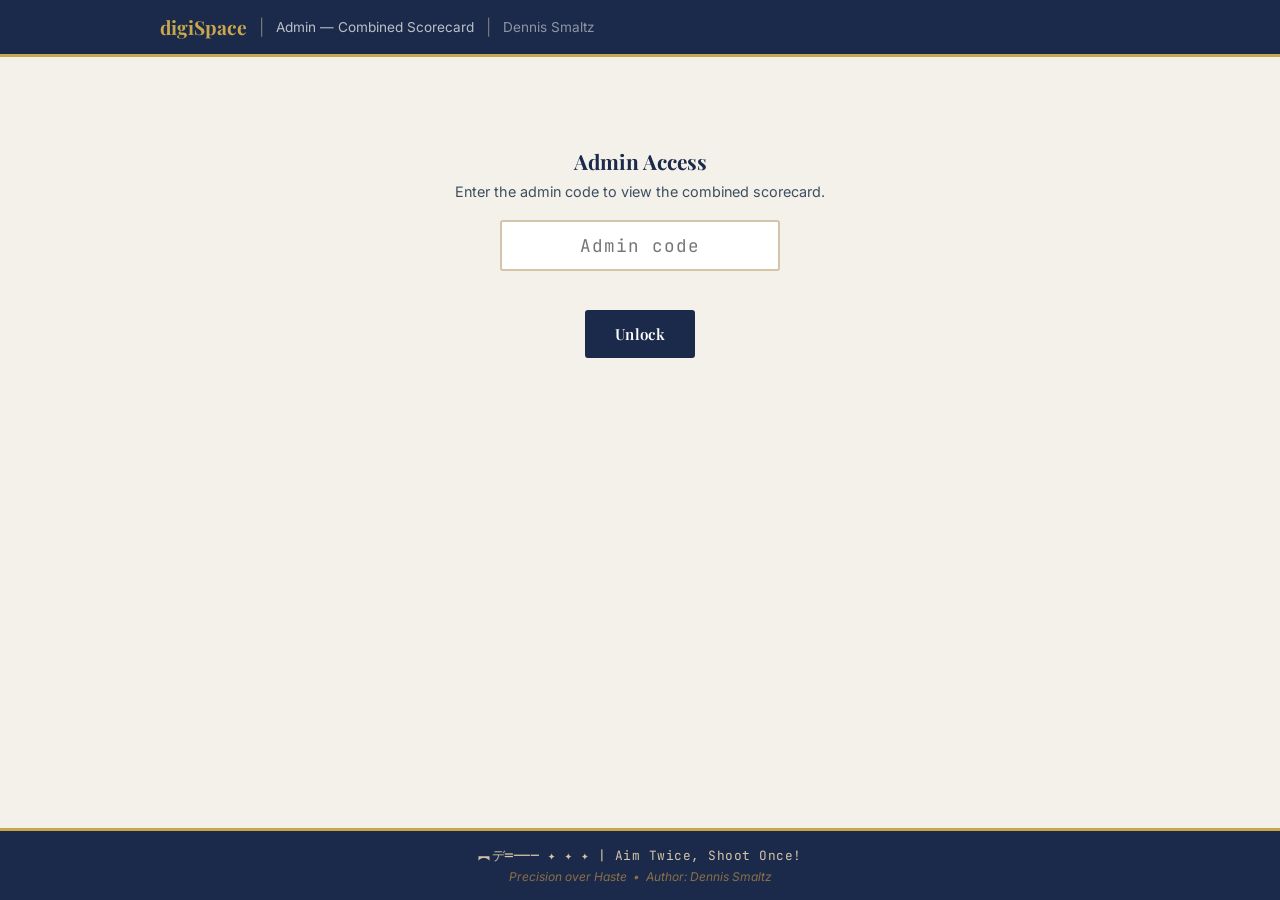
==== commit 95635a71: "Improve readability: swap body font to Inter, remove italics, bump sizes Replace Source Serif 4 (thi" ====
--- a/admin.html
+++ b/admin.html
@@ -11,7 +11,7 @@
   <title>Admin — Decision Scorecard | digiSpace</title>
   <link rel="preconnect" href="https://fonts.googleapis.com">
   <link rel="preconnect" href="https://fonts.gstatic.com" crossorigin>
-  <link href="https://fonts.googleapis.com/css2?family=Playfair+Display:ital,wght@0,400;0,700;1,400&family=Source+Serif+4:ital,wght@0,400;0,600;1,400&family=JetBrains+Mono:wght@400&display=swap" rel="stylesheet">
+  <link href="https://fonts.googleapis.com/css2?family=Inter:wght@400;500;600&family=Playfair+Display:ital,wght@0,400;0,700;1,400&family=JetBrains+Mono:wght@400&display=swap" rel="stylesheet">
   <link rel="stylesheet" href="css/variables.css">
   <link rel="stylesheet" href="css/base.css">
   <link rel="stylesheet" href="css/layout.css">
--- a/css/variables.css
+++ b/css/variables.css
@@ -19,6 +19,6 @@
   --orange: #C67A2E;
   --orange-light: #FFF3E0;
   --font-display: 'Playfair Display', Georgia, serif;
-  --font-body: 'Source Serif 4', 'Palatino Linotype', serif;
+  --font-body: 'Inter', 'Segoe UI', system-ui, -apple-system, sans-serif;
   --font-mono: 'JetBrains Mono', 'Consolas', monospace;
 }
--- a/css/base.css
+++ b/css/base.css
@@ -8,11 +8,14 @@
 
 body {
   font-family: var(--font-body);
+  font-size: 16px;
   color: var(--charcoal);
   background: var(--light);
   min-height: 100vh;
   display: flex;
   flex-direction: column;
+  -webkit-font-smoothing: antialiased;
+  -moz-osx-font-smoothing: grayscale;
 }
 
 .gold-rule {
--- a/css/results.css
+++ b/css/results.css
@@ -41,11 +41,10 @@
   margin-bottom: 4px;
 }
 .section-sub {
-  font-size: .8rem;
+  font-size: .85rem;
   color: var(--accent);
-  font-style: italic;
   margin-bottom: 16px;
-  line-height: 1.4;
+  line-height: 1.5;
 }
 
 /* ─── Score Summary ─── */
@@ -145,11 +144,10 @@
   color: var(--accent);
 }
 .alignment-detail {
-  font-size: .82rem;
+  font-size: .85rem;
   color: var(--slate);
   margin-top: 8px;
-  line-height: 1.5;
-  font-style: italic;
+  line-height: 1.55;
 }
 
 /* ─── Factor Cards ─── */
@@ -204,11 +202,10 @@
   transition: width .6s ease;
 }
 .factor-note {
-  font-size: .8rem;
-  color: var(--accent);
+  font-size: .85rem;
+  color: var(--slate);
   margin-top: 8px;
-  font-style: italic;
-  line-height: 1.4;
+  line-height: 1.5;
 }
 .factor-flag {
   font-size: .78rem;
@@ -279,9 +276,8 @@
 .partner-dir.fifty-one { color: var(--orange); background: var(--orange-light); }
 .partner-dir.even { color: var(--slate); background: var(--light); }
 .partner-conv {
-  font-size: .68rem;
+  font-size: .72rem;
   color: var(--accent);
-  font-style: italic;
 }
 
 /* ─── Drill-Down (Question Detail) ─── */
@@ -387,14 +383,13 @@
 .severity-positive { background: var(--green-light); color: var(--green); }
 .severity-info { background: var(--blue-light); color: var(--navy); }
 .pattern-detail {
-  font-size: .82rem;
+  font-size: .88rem;
   color: var(--charcoal);
-  line-height: 1.5;
+  line-height: 1.55;
 }
 .pattern-factors {
-  font-size: .72rem;
+  font-size: .76rem;
   color: var(--accent);
-  font-style: italic;
   margin-top: 6px;
 }
 
@@ -449,10 +444,10 @@
 .risk-fill-moderate { background: var(--gold); }
 .risk-fill-high { background: var(--red); }
 .risk-detail {
-  font-size: .78rem;
+  font-size: .85rem;
   color: var(--slate);
   margin-top: 8px;
-  line-height: 1.4;
+  line-height: 1.5;
 }
 
 /* ─── Verdict Box ─── */
@@ -509,8 +504,8 @@
 .verdict-flags ul { margin: 6px 0 0 18px; padding: 0; }
 .verdict-flags li { margin-bottom: 4px; }
 .verdict-disclaimer {
-  font-size: .8rem;
+  font-size: .82rem;
   color: var(--accent);
-  font-style: italic;
   margin-top: 16px;
-}
+  opacity: .8;
+}
